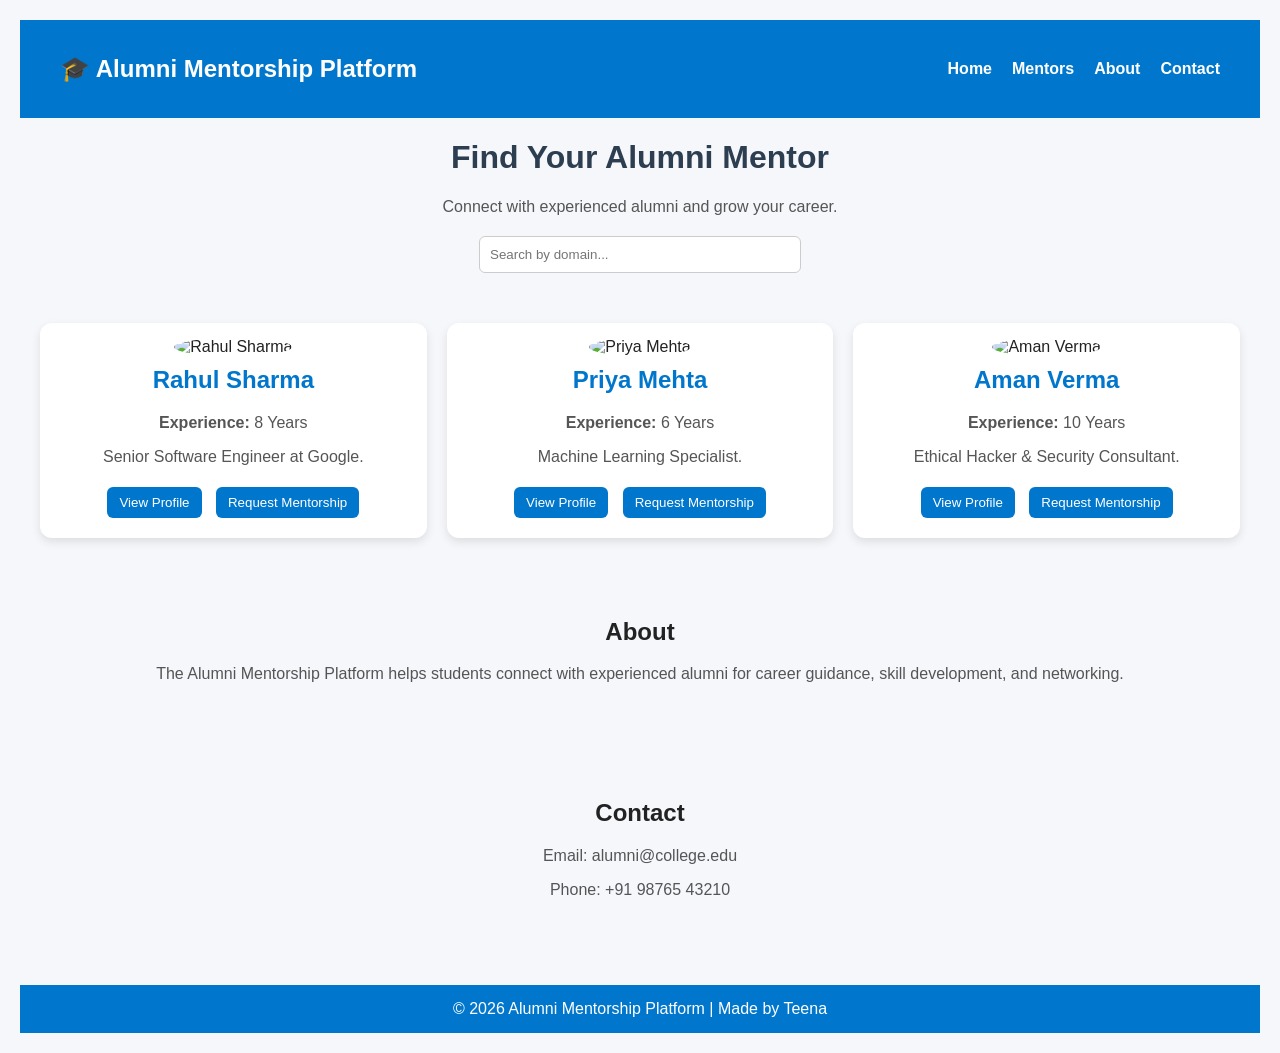
==== index.html @ bdfb5fd0 "Add files via upload" ====
<!DOCTYPE html>
<html lang="en">
<head>
    <meta charset="UTF-8">
    <meta name="viewport" content="width=device-width, initial-scale=1.0">
    <title>Alumni Mentorship Platform</title>
    <link rel="stylesheet" href="style.css">
</head>
<body>

   <nav>
    <h2>🎓 Alumni Mentorship Platform</h2>
    <ul>
        <li><a href="#">Home</a></li>
        <li><a href="#mentors">Mentors</a></li>
        <li><a href="#about">About</a></li>
        <li><a href="#contact">Contact</a></li>
    </ul>
</nav>

<h1>Find Your Alumni Mentor</h1>

<p>Connect with experienced alumni and grow your career.</p>

<div style="text-align:center; margin:20px;">
    <input
        type="text"
        id="search"
        placeholder="Search by domain..."
        onkeyup="searchMentor()"
        style="padding:10px; width:300px; border-radius:6px; border:1px solid #ccc;">
</div>



<div class="container" id = "mentors">

    <div class="card mentor">
        <img src="images/kai-azer-506410614-normal.jpg" alt="Rahul Sharma">
        <h2>Rahul Sharma</h2>   
        <p><strong>Experience:</strong> 8 Years</p>
        <p>Senior Software Engineer at Google.</p>
        <button onclick="window.location.href='profile.html?name=Rahul Sharma'">
View Profile
</button>
        <button onclick="requestMentorship('Rahul Sharma')">Request Mentorship</button>
    </div>

    <div class="card mentor">
        <img src="images/images.jpeg" alt="Priya Mehta">
        <h2>Priya Mehta</h2>    
        <p><strong>Experience:</strong> 6 Years</p>
        <p>Machine Learning Specialist.</p>
        <button onclick="window.location.href='profile.html?name=Priya Mehta'">
View Profile
</button>
        <button onclick="requestMentorship('Priya Mehta')">Request Mentorship</button>
    </div>

    <div class="card mentor">
        <img src="images/b1892e503e33ec4a37cc2abc15278c72.jpg" alt="Aman Verma">
        <h2>Aman Verma</h2> 
        <p><strong>Experience:</strong> 10 Years</p>
        <p>Ethical Hacker & Security Consultant.</p>
      <button onclick="window.location.href='profile.html?name=Aman Verma'">
View Profile
</button>
        <button onclick="requestMentorship('Aman Verma')">Request Mentorship</button>
    </div>

</div>
<section id="about" style="padding:40px; text-align:center;">
    <h2>About</h2>
    <p>
        The Alumni Mentorship Platform helps students connect with experienced
        alumni for career guidance, skill development, and networking.
    </p>
</section>
<section id="contact" style="padding:40px; text-align:center;">
    <h2>Contact</h2>
    <p>Email: alumni@college.edu</p>
    <p>Phone: +91 98765 43210</p>
</section>


<script src="script.js"></script>
<footer style="background:#0077cc; color:white; text-align:center; padding:15px; margin-top:30px;">
    © 2026 Alumni Mentorship Platform | Made by Teena
</footer>
</body>
</html>
---- style.css ----
body {
    font-family: Arial, sans-serif;
    background-color: #f4f6f9;
    margin: 0;
    padding: 20px;
}

h1 {
    text-align: center;
    color: #2c3e50;
}

p {
    text-align: center;
    color: #555;
}

.container {
    display: flex;
    flex-wrap: wrap;
    justify-content: center;
    gap: 20px;
    margin-top: 30px;
}

.card {
    background: white;
    border-radius: 14px;
    padding: 18px;
    box-shadow: 0 6px 18px rgba(0,0,0,0.08);
    text-align: center;
    transition: 0.2s ease;
}

.card:hover {
    transform: translateY(-5px);
}

.card h2 {
    margin-top: 0;
    color: #0077cc;
}

button {
    background: #0077cc;
    color: white;
    border: none;
    padding: 8px 12px;
    margin: 5px;
    border-radius: 6px;
    cursor: pointer;
}

button:hover {
    background: #005fa3;
}
.login-box{
    width:350px;
    margin:100px auto;
    background:white;
    padding:30px;
    border-radius:12px;
    box-shadow:0 5px 15px rgba(0,0,0,0.2);
    text-align:center;
}

.login-box input{
    width:90%;
    padding:12px;
    margin:10px 0;
    border:1px solid #ccc;
    border-radius:6px;
    font-size:16px;
}

.login-box button{
    width:100%;
    margin-top:15px;
}
nav{
    background:#0077cc;
    color:white;
    display:flex;
    justify-content:space-between;
    align-items:center;
    padding:15px 40px;
}

nav ul{
    list-style:none;
    display:flex;
    gap:20px;
    margin:0;
}

nav a{
    color:white;
    text-decoration:none;
    font-weight:bold;
}

nav a:hover{
    text-decoration:underline;
}

.card{
    transition:0.3s;
}

.card:hover{
    transform:translateY(-8px);
}
.mentor img {
    width: 100%;
    height: 200px;
    object-fit: cover;
    border-radius: 10px;
}
.container {
    display: grid;
    grid-template-columns: repeat(auto-fit, minmax(250px, 1fr));
    gap: 20px;
    padding: 20px;
}
.card {
    background: white;
    border-radius: 12px;
    padding: 15px;
    box-shadow: 0 4px 10px rgba(0,0,0,0.1);
    text-align: center;
}
body {
    font-family: Arial, sans-serif;
    margin: 0;
    background: #f5f7fb;
    color: #222;
}
.card img {
    width: 120px;
    height: 120px;
    object-fit: cover;
    border-radius: 50%;
    margin-bottom: 10px;
}
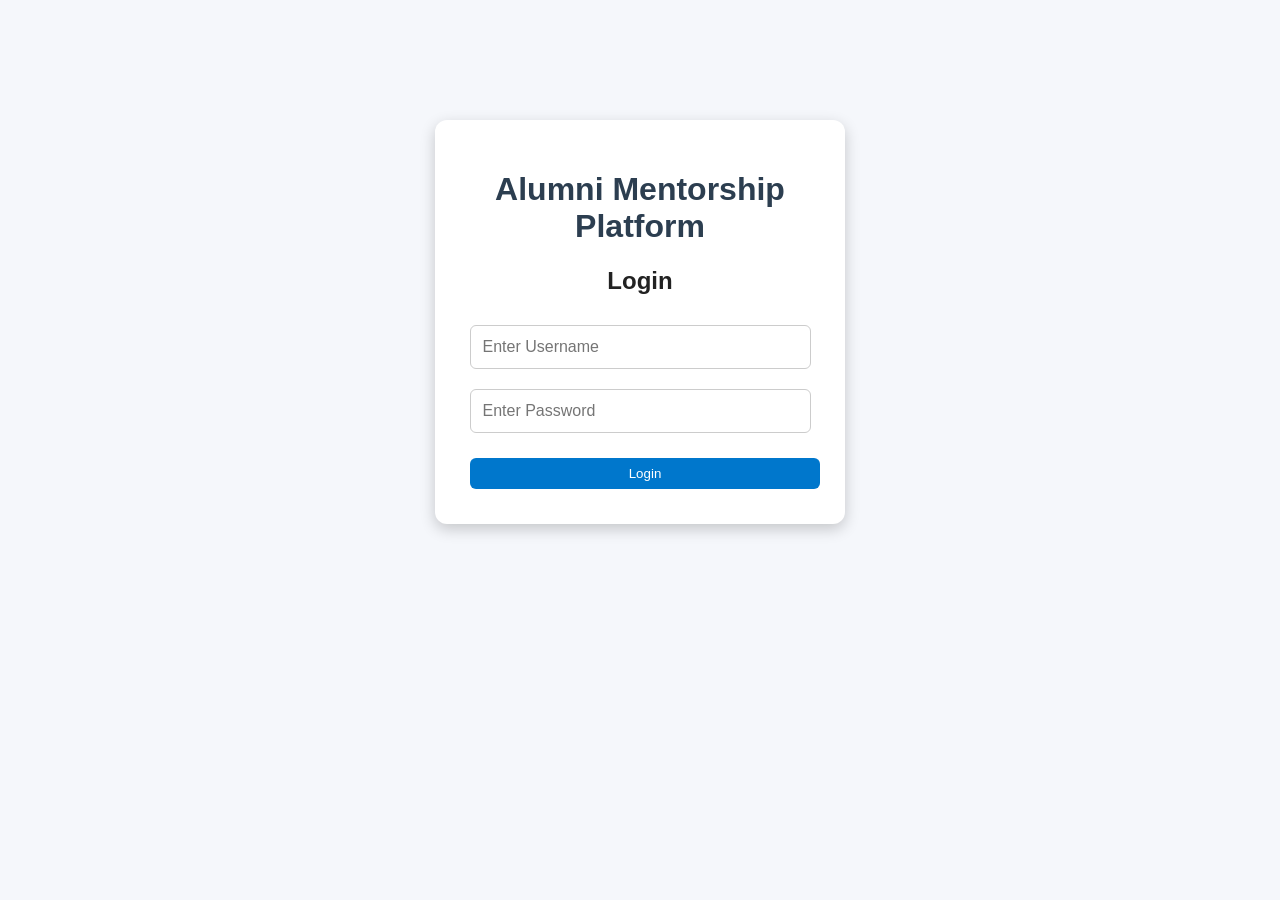
==== commit 696f7172: "Rename login.html to index.html" ====
--- a/index.html
+++ b/index.html
@@ -3,89 +3,22 @@
 <head>
     <meta charset="UTF-8">
     <meta name="viewport" content="width=device-width, initial-scale=1.0">
-    <title>Alumni Mentorship Platform</title>
+    <title>Login - Alumni Mentorship Platform</title>
     <link rel="stylesheet" href="style.css">
 </head>
 <body>
 
-   <nav>
-    <h2>🎓 Alumni Mentorship Platform</h2>
-    <ul>
-        <li><a href="#">Home</a></li>
-        <li><a href="#mentors">Mentors</a></li>
-        <li><a href="#about">About</a></li>
-        <li><a href="#contact">Contact</a></li>
-    </ul>
-</nav>
+<div class="login-box">
+    <h1>Alumni Mentorship Platform</h1>
+    <h2>Login</h2>
 
-<h1>Find Your Alumni Mentor</h1>
+    <input type="text" id="username" placeholder="Enter Username">
+    <input type="password" id="password" placeholder="Enter Password">
 
-<p>Connect with experienced alumni and grow your career.</p>
-
-<div style="text-align:center; margin:20px;">
-    <input
-        type="text"
-        id="search"
-        placeholder="Search by domain..."
-        onkeyup="searchMentor()"
-        style="padding:10px; width:300px; border-radius:6px; border:1px solid #ccc;">
+    <button onclick="login()">Login</button>
 </div>
 
+<script src="script.js"></script>
 
-
-<div class="container" id = "mentors">
-
-    <div class="card mentor">
-        <img src="images/kai-azer-506410614-normal.jpg" alt="Rahul Sharma">
-        <h2>Rahul Sharma</h2>   
-        <p><strong>Experience:</strong> 8 Years</p>
-        <p>Senior Software Engineer at Google.</p>
-        <button onclick="window.location.href='profile.html?name=Rahul Sharma'">
-View Profile
-</button>
-        <button onclick="requestMentorship('Rahul Sharma')">Request Mentorship</button>
-    </div>
-
-    <div class="card mentor">
-        <img src="images/images.jpeg" alt="Priya Mehta">
-        <h2>Priya Mehta</h2>    
-        <p><strong>Experience:</strong> 6 Years</p>
-        <p>Machine Learning Specialist.</p>
-        <button onclick="window.location.href='profile.html?name=Priya Mehta'">
-View Profile
-</button>
-        <button onclick="requestMentorship('Priya Mehta')">Request Mentorship</button>
-    </div>
-
-    <div class="card mentor">
-        <img src="images/b1892e503e33ec4a37cc2abc15278c72.jpg" alt="Aman Verma">
-        <h2>Aman Verma</h2> 
-        <p><strong>Experience:</strong> 10 Years</p>
-        <p>Ethical Hacker & Security Consultant.</p>
-      <button onclick="window.location.href='profile.html?name=Aman Verma'">
-View Profile
-</button>
-        <button onclick="requestMentorship('Aman Verma')">Request Mentorship</button>
-    </div>
-
-</div>
-<section id="about" style="padding:40px; text-align:center;">
-    <h2>About</h2>
-    <p>
-        The Alumni Mentorship Platform helps students connect with experienced
-        alumni for career guidance, skill development, and networking.
-    </p>
-</section>
-<section id="contact" style="padding:40px; text-align:center;">
-    <h2>Contact</h2>
-    <p>Email: alumni@college.edu</p>
-    <p>Phone: +91 98765 43210</p>
-</section>
-
-
-<script src="script.js"></script>
-<footer style="background:#0077cc; color:white; text-align:center; padding:15px; margin-top:30px;">
-    © 2026 Alumni Mentorship Platform | Made by Teena
-</footer>
 </body>
-</html>+</html>
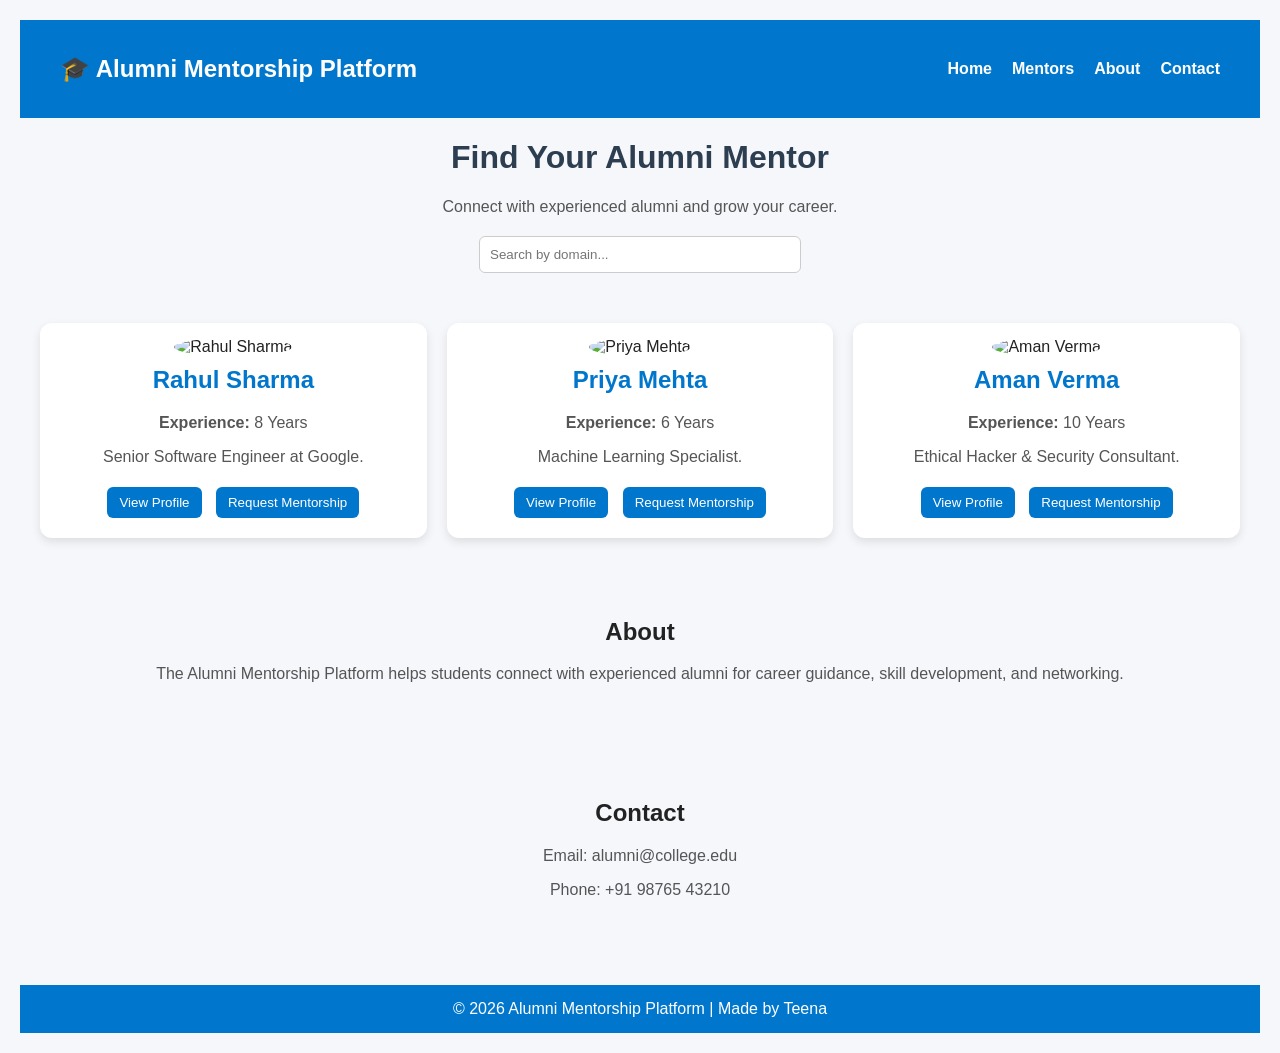
==== commit bfc2b0a0: "Rename home.html to index.html" ====
--- a/index.html
+++ b/index.html
@@ -3,22 +3,89 @@
 <head>
     <meta charset="UTF-8">
     <meta name="viewport" content="width=device-width, initial-scale=1.0">
-    <title>Login - Alumni Mentorship Platform</title>
+    <title>Alumni Mentorship Platform</title>
     <link rel="stylesheet" href="style.css">
 </head>
 <body>
 
-<div class="login-box">
-    <h1>Alumni Mentorship Platform</h1>
-    <h2>Login</h2>
+   <nav>
+    <h2>🎓 Alumni Mentorship Platform</h2>
+    <ul>
+        <li><a href="#">Home</a></li>
+        <li><a href="#mentors">Mentors</a></li>
+        <li><a href="#about">About</a></li>
+        <li><a href="#contact">Contact</a></li>
+    </ul>
+</nav>
 
-    <input type="text" id="username" placeholder="Enter Username">
-    <input type="password" id="password" placeholder="Enter Password">
+<h1>Find Your Alumni Mentor</h1>
 
-    <button onclick="login()">Login</button>
+<p>Connect with experienced alumni and grow your career.</p>
+
+<div style="text-align:center; margin:20px;">
+    <input
+        type="text"
+        id="search"
+        placeholder="Search by domain..."
+        onkeyup="searchMentor()"
+        style="padding:10px; width:300px; border-radius:6px; border:1px solid #ccc;">
 </div>
 
+
+
+<div class="container" id = "mentors">
+
+    <div class="card mentor">
+        <img src="images/kai-azer-506410614-normal.jpg" alt="Rahul Sharma">
+        <h2>Rahul Sharma</h2>   
+        <p><strong>Experience:</strong> 8 Years</p>
+        <p>Senior Software Engineer at Google.</p>
+        <button onclick="window.location.href='profile.html?name=Rahul Sharma'">
+View Profile
+</button>
+        <button onclick="requestMentorship('Rahul Sharma')">Request Mentorship</button>
+    </div>
+
+    <div class="card mentor">
+        <img src="images/images.jpeg" alt="Priya Mehta">
+        <h2>Priya Mehta</h2>    
+        <p><strong>Experience:</strong> 6 Years</p>
+        <p>Machine Learning Specialist.</p>
+        <button onclick="window.location.href='profile.html?name=Priya Mehta'">
+View Profile
+</button>
+        <button onclick="requestMentorship('Priya Mehta')">Request Mentorship</button>
+    </div>
+
+    <div class="card mentor">
+        <img src="images/b1892e503e33ec4a37cc2abc15278c72.jpg" alt="Aman Verma">
+        <h2>Aman Verma</h2> 
+        <p><strong>Experience:</strong> 10 Years</p>
+        <p>Ethical Hacker & Security Consultant.</p>
+      <button onclick="window.location.href='profile.html?name=Aman Verma'">
+View Profile
+</button>
+        <button onclick="requestMentorship('Aman Verma')">Request Mentorship</button>
+    </div>
+
+</div>
+<section id="about" style="padding:40px; text-align:center;">
+    <h2>About</h2>
+    <p>
+        The Alumni Mentorship Platform helps students connect with experienced
+        alumni for career guidance, skill development, and networking.
+    </p>
+</section>
+<section id="contact" style="padding:40px; text-align:center;">
+    <h2>Contact</h2>
+    <p>Email: alumni@college.edu</p>
+    <p>Phone: +91 98765 43210</p>
+</section>
+
+
 <script src="script.js"></script>
-
+<footer style="background:#0077cc; color:white; text-align:center; padding:15px; margin-top:30px;">
+    © 2026 Alumni Mentorship Platform | Made by Teena
+</footer>
 </body>
 </html>
